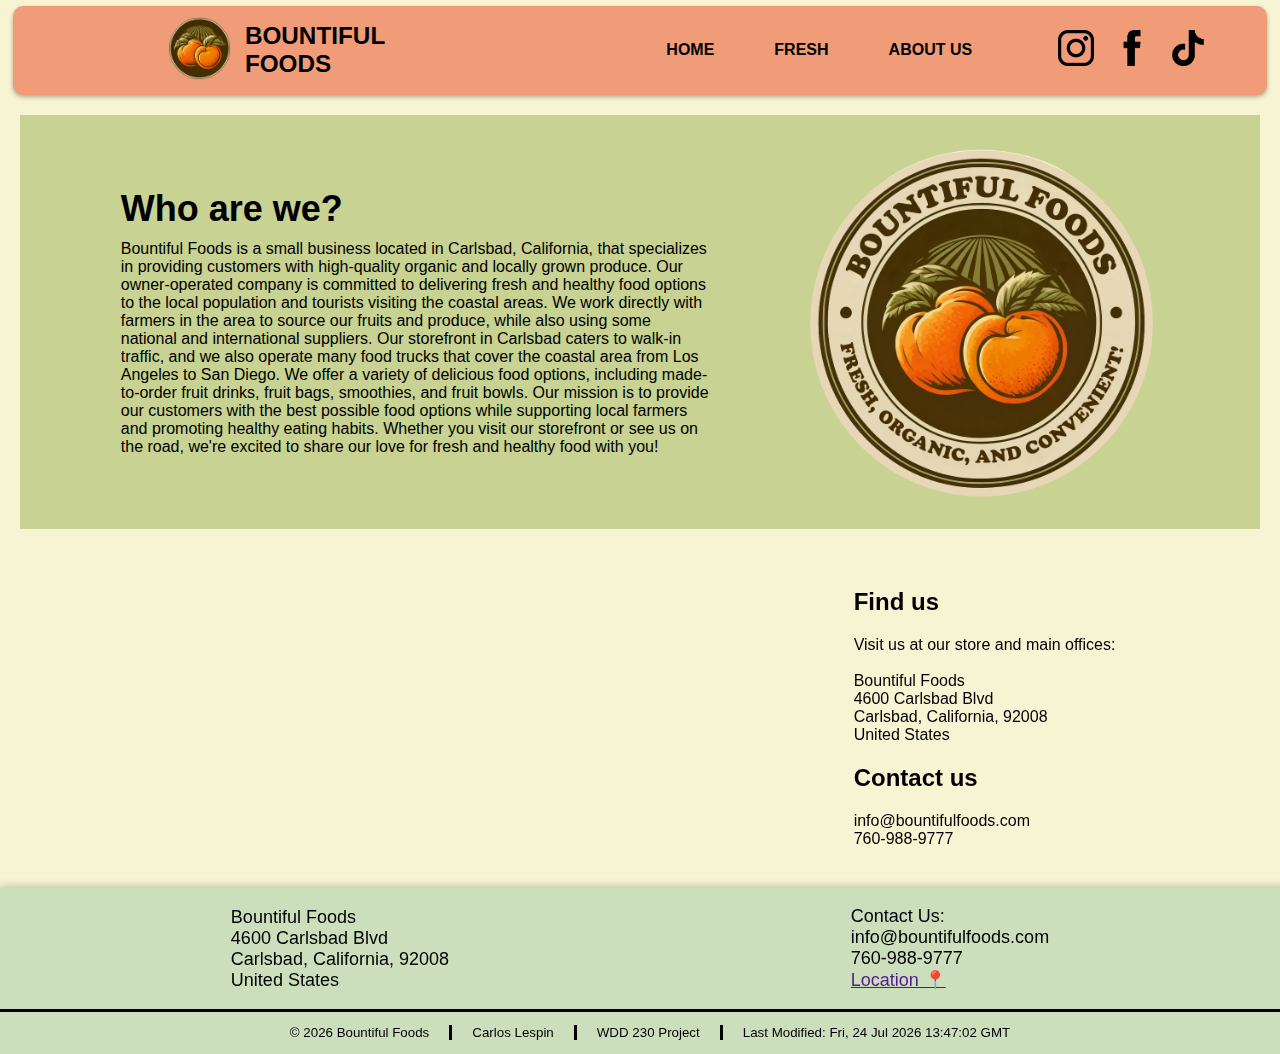
==== aboutus.html @ 59953696 "updated fresh page" ====
<!DOCTYPE html>
<html lang="en">


<head>
    <meta charset="UTF-8">
    <meta http-equiv="X-UA-Compatible" content="IE=edge">
    <meta name="viewport" content="width=device-width, initial-scale=1.0">
    <title>Bountiful Foods</title>
    <link rel="stylesheet" href="styles/style.css">
    <link rel="shortcut icon" href="images/logo-simple.png" type="image/x-icon">
</head>


<body>


<header>
    
    <div class="logo">
        <a href="index.html"><img id="logo" src="images/logo-simple.png" alt="Bountiful Foods Logo"></a>
        <a href="index.html"><h1>BOUNTIFUL <br>FOODS</h1>
    </div>
    

    <div id="social-media-hamburger">
        <a href="instagram.com"><img class="social-media-icon instagram" src="images/instagram.png" alt="Instagram Icon"></a>
        <a href="facebook.com"><img class="social-media-icon facebook"  src="images/facebook.png" alt="Facebook Icon"></a>
        <a href="tiktok.com"><img class="social-media-icon tiktok"  src="images/tiktok.png" alt="TikTok Icon"></a>
        
    </div>

    <nav> 
        <ul class="nav-menu">
            <li class="nav-item"><a class="nav-link" href="index.html">HOME</a></li>
            <li class="nav-item"><a class="nav-link" href="fresh.html">FRESH</a></li>
            <li class="nav-item"><a class="nav-link" href="aboutus.html">ABOUT US</a></li>
        </ul>

        <div class="hamburger">
            <span class="bar"></span>
            <span class="bar"></span>
            <span class="bar"></span>
        </div> 

        
    </nav>

    <div id="social-media-normal">
        <a href="instagram.com"><img class="social-media-icon instagram" src="images/instagram.png" alt="Instagram Icon">
        <a href="facebook.com"><img class="social-media-icon facebook"  src="images/facebook.png" alt="Facebook Icon"></a>
        <a href="tiktok.com"><img class="social-media-icon tiktok"  src="images/tiktok.png" alt="TikTok Icon"></a>
    </div>

</header>




<main class="about-us">

    <div class="hero">

        <div id="call-to-action">
            <h2 class="invisible">Try our new fruit smoothies.</h2>
            <span id="hero-title">Who are we?</span>
            Bountiful Foods is a small business located in Carlsbad, California, that specializes in providing customers with high-quality organic and locally grown produce. Our owner-operated company is committed to delivering fresh and healthy food options to the local population and tourists visiting the coastal areas. We work directly with farmers in the area to source our fruits and produce, while also using some national and international suppliers. Our storefront in Carlsbad caters to walk-in traffic, and we also operate many food trucks that cover the coastal area from Los Angeles to San Diego. We offer a variety of delicious food options, including made-to-order fruit drinks, fruit bags, smoothies, and fruit bowls. Our mission is to provide our customers with the best possible food options while supporting local farmers and promoting healthy eating habits. Whether you visit our storefront or see us on the road, we're excited to share our love for fresh and healthy food with you!


        </div>

        <img src="images/logo.png" alt="Fruit Smoothies">

        
    </div>

    <div class="location">

        <iframe src="https://www.google.com/maps/embed?pb=!1m18!1m12!1m3!1d6681.733695251661!2d-117.34403467969966!3d33.13886252227421!2m3!1f0!2f0!3f0!3m2!1i1024!2i768!4f13.1!3m3!1m2!1s0x80dc725c2e5b5577%3A0x76ee2a3e226e0e0!2s4600%20Carlsbad%20Blvd%2C%20Carlsbad%2C%20CA%2092008!5e0!3m2!1sen!2sus!4v1680125869366!5m2!1sen!2sus" width="400" height="300" style="border:0;" allowfullscreen="" loading="lazy" referrerpolicy="no-referrer-when-downgrade"></iframe>

        <div class="tile-text">
            <h2>Find us</h2>
            Visit us at our store and main offices: <br><br>

            Bountiful Foods<br>
            4600 Carlsbad Blvd<br>
            Carlsbad, California, 92008<br>
            United States

            <h2>Contact us</h2>
            info@bountifulfoods.com <br>
            760-988-9777



        </div>
        

    </div>


    
    

    


</main>

<footer>


    <div class="footer-top">

        <div id="address-container">
            <p id="address-text">Bountiful Foods<br>
            4600 Carlsbad Blvd <br>Carlsbad, California, 92008<br>United States</p>
        </div>

        <p id="contact-info">
            Contact Us:<br>info@bountifulfoods.com<br>760-988-9777<br><a id="location-link" href="">Location 📍</a> 
        </p>

    </div>

    <div class="footer-bottom">
            <p id="footer-copyright">Copyright belonging to Bountiful Foods</p>
            <p id="footer-author">Carlos Lespin</p>
            <p id="project-title">WDD 230 Project</p>
            <p id="last-modified">DATE</p>
    </div>

</footer>

<script src="scripts/weather.js"></script>
<script src="scripts/index.js"></script>
</body>

</html>
---- styles/style.css ----
html, body {
    height: 100%;
    width: 100%;
    background-color: rgb(246, 244, 210);
    padding: 0;
    margin: 0;
    padding-top: 3px;
    font-family: Arial, Helvetica, sans-serif;
}

button, a img {
    cursor: pointer;
}

.invisible {
    display: none;
}


header {
    width: 100%;
    background-color: rgb(241, 156, 121);
    display: flex;
    justify-content: space-evenly;
    align-items: center;
    width: 98%;
    margin-top: 10px;
    margin: auto;
    border-radius: 10px;
    box-shadow: 0 2px 4px rgba(0,0,0,0.3);
}


nav li {
    /*Needed to avoid nav elements having dots.*/
    list-style: none;
}


.logo {
    width: 45vmin;
    display: flex;
    justify-content: center;
    align-items: center;
}

#logo {
    height: 7vmin;
}

.logo h1 {
    padding-left: 1.5vmin;
    font-size: 2.7vmin;
}


nav{
    min-height: 60px;
    width: auto;
    display: flex;
    justify-content: space-between;
    align-items: center;
    padding: 0 24px;
}

.nav-menu {
    display: flex;
    justify-content: space-between;
    align-items: center;
    gap: 60px;
}

header a, header h1 {
    transition: 0.7s ease;
}

.hamburger {
    display: none;
    cursor: pointer;
}

.bar {
    display: block;
    width: 25px;
    height: 3px;
    margin: 5px auto;
    -webkit-transition: all 0.0s ease-in-out;
    transition: all 0.0s ease-in-out;
    background-color: black;
}

#social-media-normal, #social-media-hamburger {
    display: flex;
    justify-content: center;
    gap: 20px;
}

#social-media-hamburger {
    display: none;
}

.social-media-icon {
    width: 30px;
}


header a, header h1 {
    color: black;
    font-weight: bold;
}

header a:link, header h1:link {
    font-family: Arial, Helvetica, sans-serif;
    text-decoration: none;
    color: black;
}

header a:visited, header h1:visited {
    text-decoration: none;
    color: black
}

header a:hover, header h1:hover {
    color: white;
  }


.social-media-icon {
    width: 4vmin;
}

footer {
    margin-top: 20px;
    display: flex;
    flex-direction: column;
    background-color: rgb(203, 223, 189);
    padding-bottom: 0;
    font-size: 14pt;
    box-shadow: 10px 10px 10px 10px rgba(0,0,0,0.3);
}

.footer-top {
    font-size: large;
    display: flex;
    justify-content: space-around;
    padding-left: 30px;
    padding-right: 30px;
}

.footer-bottom {
    
    display: flex;
    justify-content: center;
    width: 100%;
    border-width: 1px;
    border-top: solid;
    margin: 0;
}

#address-container{
    display: flex;
    align-items: center;
    justify-content: center;
}


#footer-copyright, #footer-author, #project-title {
    font-size: 10pt;
    font-family: Arial, Helvetica, sans-serif;
    color: black;
    display: flex;
    border-right: solid;
    border-color: black;
    padding-left: 20px;
    padding-right: 20px;
}

#last-modified {
    font-size: 10pt;
    font-family: Arial, Helvetica, sans-serif;
    color: black;
    padding-left: 20px;
}


main {
    margin: auto;
    max-width: 1500px;  
}

main.home div.tile {
    margin: 8px;
    background-color: rgb(212, 224, 155);
    width: 100%;
}

main.home div.tile:hover {
    background-color: rgb(200, 210, 146);
}

.spotlights img {
    width: 100%;
}

.tile-text {
    display: flex;
    flex-direction: column;
    justify-content:center;
    padding: 20px;
    margin: 0px;
    gap: 0px;
}



main.home .hero {
    display: flex;
    margin: 20px;
    padding: 30px;
    align-items: center;
}

#hero-title {
    font-size: 4vmin;
    font-weight:900;
}

main.home .hero img {
    width: 55%;
    transition: transform 0.2s ease-in-out;
}


main.home .hero img:hover {
    transform: translateY(-2px); 
}


main.home #call-to-action {
    display: flex;
    flex-direction: column;
    width: 50%;
    justify-content: center;
    padding-left: 6%;
    padding-right: 8%;
    gap: 10px;
}

main.home button {
    color: white;
    font-weight: bold;
    font-size: large;
    background-color: rgb(164, 74, 63);
    padding: 20px;
    border-bottom-right-radius: 30px;
    border-top-left-radius: 30px;
    transition: 0.7s ease;
}

main.home button:hover {
    color: rgb(164, 74, 63);
    background-color: white;
}


main.home .spotlights {
    width: auto;
    display: flex;
}

#weather .tile-text {
    display: none;
}

.weather-info{
    padding: 40px;
    display: flex;
    flex-direction: column;
    gap: 10px;
    width: auto;
    align-items: center;
}

.weather-info img {
    width: 30%;
    padding-top: 10px;
}

.weather-info #temperature {
    font-size: 5vmin;
}

#forecast {
    display: flex;
    align-items: center;
    text-align: center;
}

#forecast .weather-info {
    width: 30px;
}

#forecast #temperature {
    font-size: 3vmin;
}

#forecast img {
    width: 25%;
}

main.home #schedule {
    background-color: rgb(218, 163, 163);
}




main.home #social {

    background-color: rgb(56, 119, 99);
    justify-content: space-between;
    align-items: center;

}

.hashtags {
  display: block;
  background: -webkit-linear-gradient(purple, #d553a1);
  -webkit-background-clip: text;
  -webkit-text-fill-color: transparent;
  text-align: right;
  font-size: 4vmin;
  padding-top: 20px;
}

#social #username{
    color: rgb(120, 55, 46);
  }


td {
    text-align: center;
}











/* ABOUT US */

main.about-us .hero {
    background-color: rgb(200, 210, 146);
    display: flex;
    margin: 20px;
    padding: 30px;
    align-items: center;
}

main.about-us .hero img {
    width: 30%;
    transition: transform 0.2s ease-in-out;
}


main.about-us .hero img:hover {
    transform: translateY(-2px); 
}


main.about-us #call-to-action {
    display: flex;
    flex-direction: column;
    width: 50%;
    justify-content: center;
    padding-left: 6%;
    padding-right: 8%;
    gap: 10px;
}

main.about-us button {
    color: white;
    font-weight: bold;
    font-size: large;
    background-color: rgb(164, 74, 63);
    padding: 20px;
    border-bottom-right-radius: 30px;
    border-top-left-radius: 30px;
    transition: 0.7s ease;
}

main.about-us button:hover {
    color: rgb(164, 74, 63);
    background-color: white;
}



main.about-us .location {
    display: flex;
    justify-content: space-around;
}


































































  @media(max-width:1024px){

    header {
        position: fixed;
        margin-left: 4px;
        margin-right: 4px;
        z-index: 10;
    }

    main {
        margin-top: 90px;
    }

    

    main.home .hero img {
        position:absolute;
        right: 30px;
        bottom: 35%;
        z-index: 1;
    }

    main.home #call-to-action {
        position: absolute;
        background-color: rgba(255, 255, 255, .9);
        padding: 20px;
        bottom: 45%;
        z-index: 2;
    }

    main.home .spotlights {
        margin-top: 320px;
    }

    main.home .hero img {
        position: absolute;
        right: 0px;
        width: 100%;
    }



    main.home #spotlights {
        display: grid;
        grid-template-columns: 50% 50%;
    }

    main.home #weather {
        grid-column-start: 1;
        grid-column-end: 1;
    }

    main.home #social {
        grid-row-start: 2;
        grid-row-end: 2;
        grid-column-start: 1;
        grid-column-end: 3;
    }
    
    .hashtags {
        font-size: 8vmin;
    }







    /* Hamburger Menu */

    .hamburger{
        display: block;
    }
    
    .hamburger.active .bar:nth-child(2){
        opacity: 0;
    }
    
    .hamburger.active .bar:nth-child(1){
        transform: translateY(8px) rotate(45deg);
    }
    
    .hamburger.active .bar:nth-child(3){
        transform: translateY(-8px) rotate(-45deg);
    }

    .nav-menu {
        position: fixed;
        left: -150%;
        top: 50px;
        gap: 0;
        flex-direction: column;
        background-color: rgb(241, 156, 121);
        width: 93.8%;
        margin-left: 4px;
        margin-right: 4px;
        text-align: center;
        transition: 0.0s;
    }

    .nav-item {
        margin: 16px 0;
    }

    .nav-menu.active{
        left: 0;
        border-bottom-left-radius: 10px;
        border-bottom-right-radius: 10px;
    }

    

    /* Hamburger Menu */


    #social-media-hamburger {
        display: flex;
    }

    #social-media-normal {
        display: none;
    }  

}



@media screen and (max-width: 667px) {



    main.home .hero img {
        position: absolute;
        right: 0px;
        width: 100%;
    }

    main.home #spotlights {
        background-color: aqua;
        margin-top: 300px;
        display: flex;
        flex-direction: column;
    }

    main.home #spotlights {
        background-color: aqua;
        margin-top: 300px;
        display: flex;
        flex-direction: column;
    }

    

    .hashtags {
        font-size: 9vmin;
    }

    






    .footer-top {
        display: flex;
        flex-direction: column;
        align-items: center;
    }

    #address-container {
        display: flex;
        flex-direction: column;
        padding: 2vmin;
    }

    #contact-info, #address-text {
        text-align: center;
    }

    .footer-bottom {
        display: flex;
        flex-direction: column;
        align-items: center;
    }

    #footer-copyright, #footer-author, #project-title, #last-modified {
        font-size: 2.5vmin;
        border-right: none;
    }


    

    
    
    

  }
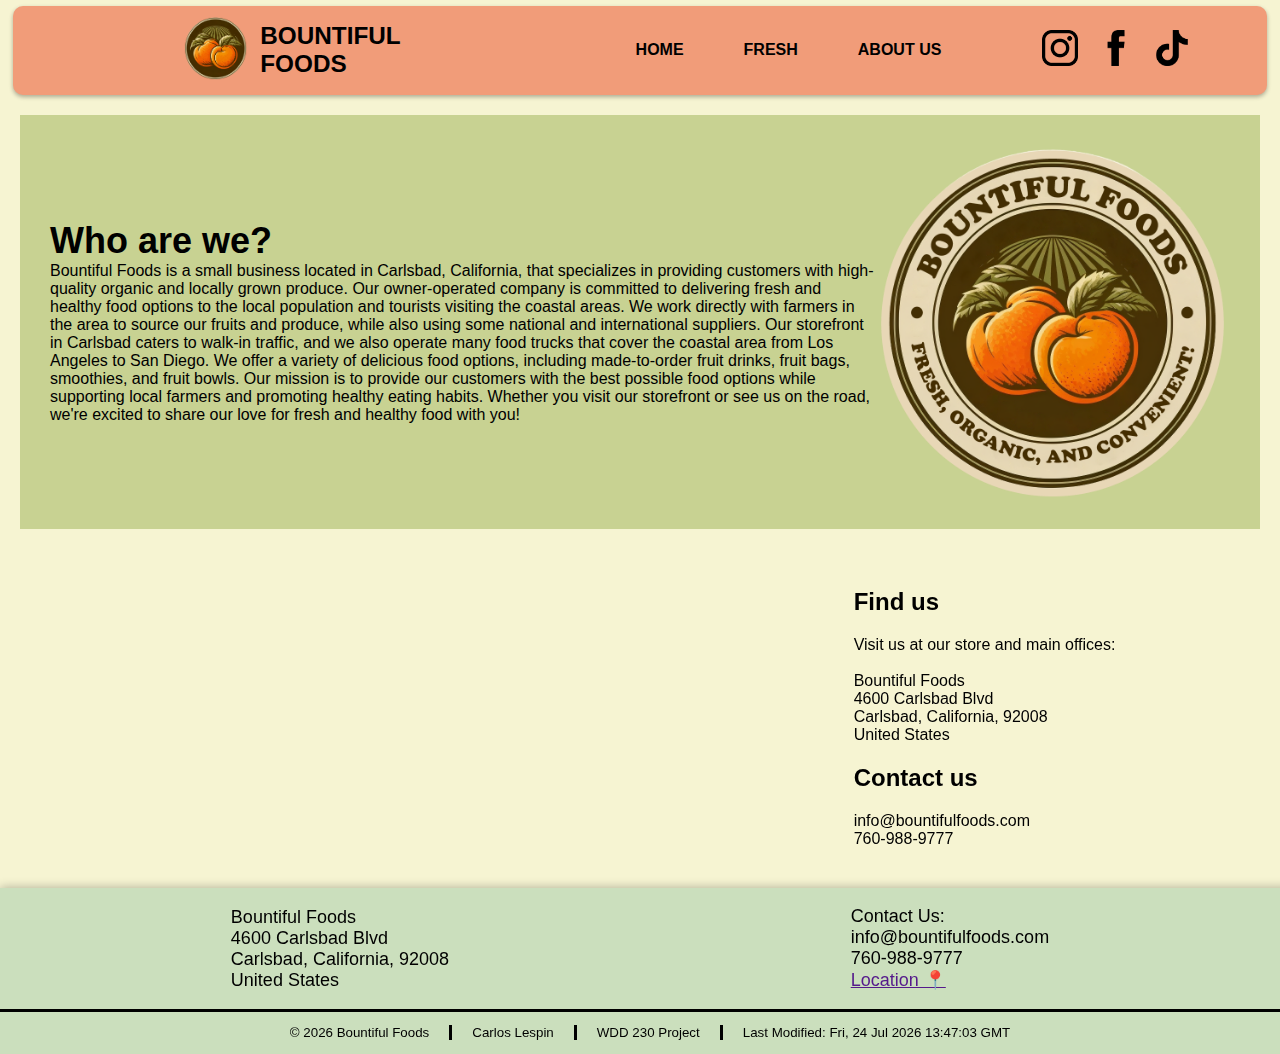
==== commit e770b63a: "polishing" ====
--- a/aboutus.html
+++ b/aboutus.html
@@ -6,7 +6,7 @@
     <meta charset="UTF-8">
     <meta http-equiv="X-UA-Compatible" content="IE=edge">
     <meta name="viewport" content="width=device-width, initial-scale=1.0">
-    <title>Bountiful Foods</title>
+    <title>About Us</title>
     <link rel="stylesheet" href="styles/style.css">
     <link rel="shortcut icon" href="images/logo-simple.png" type="image/x-icon">
 </head>
@@ -19,7 +19,7 @@
     
     <div class="logo">
         <a href="index.html"><img id="logo" src="images/logo-simple.png" alt="Bountiful Foods Logo"></a>
-        <a href="index.html"><h1>BOUNTIFUL <br>FOODS</h1>
+        <a href="index.html"><h1>BOUNTIFUL <br>FOODS</h1></a>
     </div>
     
 
@@ -59,11 +59,11 @@
 
 <main class="about-us">
 
-    <div class="hero">
+    <div class="hero" id="history-section" >
 
-        <div id="call-to-action">
+        <div id="history">
             <h2 class="invisible">Try our new fruit smoothies.</h2>
-            <span id="hero-title">Who are we?</span>
+            <span id="hero-title">Who are we?</span><br>
             Bountiful Foods is a small business located in Carlsbad, California, that specializes in providing customers with high-quality organic and locally grown produce. Our owner-operated company is committed to delivering fresh and healthy food options to the local population and tourists visiting the coastal areas. We work directly with farmers in the area to source our fruits and produce, while also using some national and international suppliers. Our storefront in Carlsbad caters to walk-in traffic, and we also operate many food trucks that cover the coastal area from Los Angeles to San Diego. We offer a variety of delicious food options, including made-to-order fruit drinks, fruit bags, smoothies, and fruit bowls. Our mission is to provide our customers with the best possible food options while supporting local farmers and promoting healthy eating habits. Whether you visit our storefront or see us on the road, we're excited to share our love for fresh and healthy food with you!
 
 
--- a/styles/style.css
+++ b/styles/style.css
@@ -8,6 +8,14 @@
     font-family: Arial, Helvetica, sans-serif;
 }
 
+textarea {
+    padding: 10px;
+    margin-top: 10px;
+    font-family: Arial, Helvetica, sans-serif;
+    width: 90%;
+    color: rgb(113, 113, 113);
+}
+
 button, a img {
     cursor: pointer;
 }
@@ -51,6 +59,11 @@
 .logo h1 {
     padding-left: 1.5vmin;
     font-size: 2.7vmin;
+}
+
+.title {
+    font-size: large;
+    font-weight: bold;
 }
 
 
@@ -263,6 +276,27 @@
 }
 
 
+
+
+.button {
+    color: white;
+    font-weight: bold;
+    font-size: large;
+    background-color: rgb(164, 74, 63);
+    padding: 300px;
+    border-bottom-right-radius: 30px;
+    border-top-left-radius: 30px;
+    transition: 0.7s ease;
+}
+
+.button:hover {
+    color: rgb(164, 74, 63);
+    background-color: white;
+}
+
+
+
+
 main.home .spotlights {
     width: auto;
     display: flex;
@@ -317,11 +351,13 @@
 
 main.home #social {
 
-    background-color: rgb(56, 119, 99);
+    background-color: rgb(139, 198, 179);
     justify-content: space-between;
     align-items: center;
 
 }
+
+
 
 .hashtags {
   display: block;
@@ -334,7 +370,7 @@
 }
 
 #social #username{
-    color: rgb(120, 55, 46);
+    color: rgb(160, 44, 120);
   }
 
 
@@ -342,7 +378,11 @@
     text-align: center;
 }
 
-
+#order-count {
+    align-items: center;
+    text-align: center;
+    background-color: rgb(194, 144, 144);
+}
 
 
 
@@ -412,10 +452,131 @@
 
 
 
-
-
-
-
+/* FRESH */
+
+main.fresh {
+    justify-content: center;
+}
+
+main.fresh #smoothie-prices {
+    margin: 10px;
+    width: 100%;
+    background-color: rgb(212, 224, 155);
+    display: flex;
+    flex-direction: column;
+    justify-content: center;
+    align-items: center;
+}
+
+#smoothie-prices p {
+    padding-left: 20px;
+    padding-right: 20px;
+    text-align: center;
+}
+
+main.fresh #smoothie-prices img {
+    width: 100%;
+}
+
+#smoothie-prices .tile-text {
+    background-color: white;
+    margin: 10px;
+    padding: 10px;
+    width: 70%;
+    justify-content: center;
+    align-items: center;
+}
+
+main.fresh #order-form {
+    padding: 20px;
+    margin: 20px;
+    width: 100%;
+    display: flex;
+    flex-direction: column;
+    justify-content: space-evenly;
+
+}
+
+#order-form form {
+    display: flex;
+    flex-direction: column;
+    justify-content: space-evenly;
+} 
+
+#order-content {
+    justify-content: space-between;
+}
+
+main.fresh input {
+    padding: 8px;
+    border-bottom-right-radius: 10px;
+    border-top-left-radius: 10px;
+
+}
+
+#customer-info input {
+    width: 30%;
+}
+
+#flavors, #smoothie-base, #ice-option, #order-submit, #additional-instructions {
+    margin-top: 20px ;
+}
+
+main.fresh select {
+    background-color: rgb(203, 223, 189);
+    padding: 8px;
+    width: 50%;
+    border-bottom-right-radius: 10px;
+    border-top-left-radius: 10px;
+}
+
+main.fresh #smoothies {
+    display: flex;
+}
+
+main.fresh #store {
+    margin: 20px;
+
+    display: flex;
+    align-items: center;
+}
+
+main.fresh .tile-text {
+    padding: 40px;
+}
+
+main.fresh #store img {
+    width: 50%;
+}
+
+
+
+#user-order {
+    background-color: rgb(212, 224, 155);
+    padding: 20px;
+    margin: 10px;
+    display: none;
+    justify-content: space-around;
+}
+
+#order-info {
+
+    
+    display: flex;
+    flex-direction: column;
+    gap: 10px;
+}
+
+main.fresh table {
+    background-color: rgb(200, 210, 146);
+    padding: 10px;
+}
+
+main.fresh table td {
+    border-style: solid;
+    padding: 9px;
+
+}
 
 
 
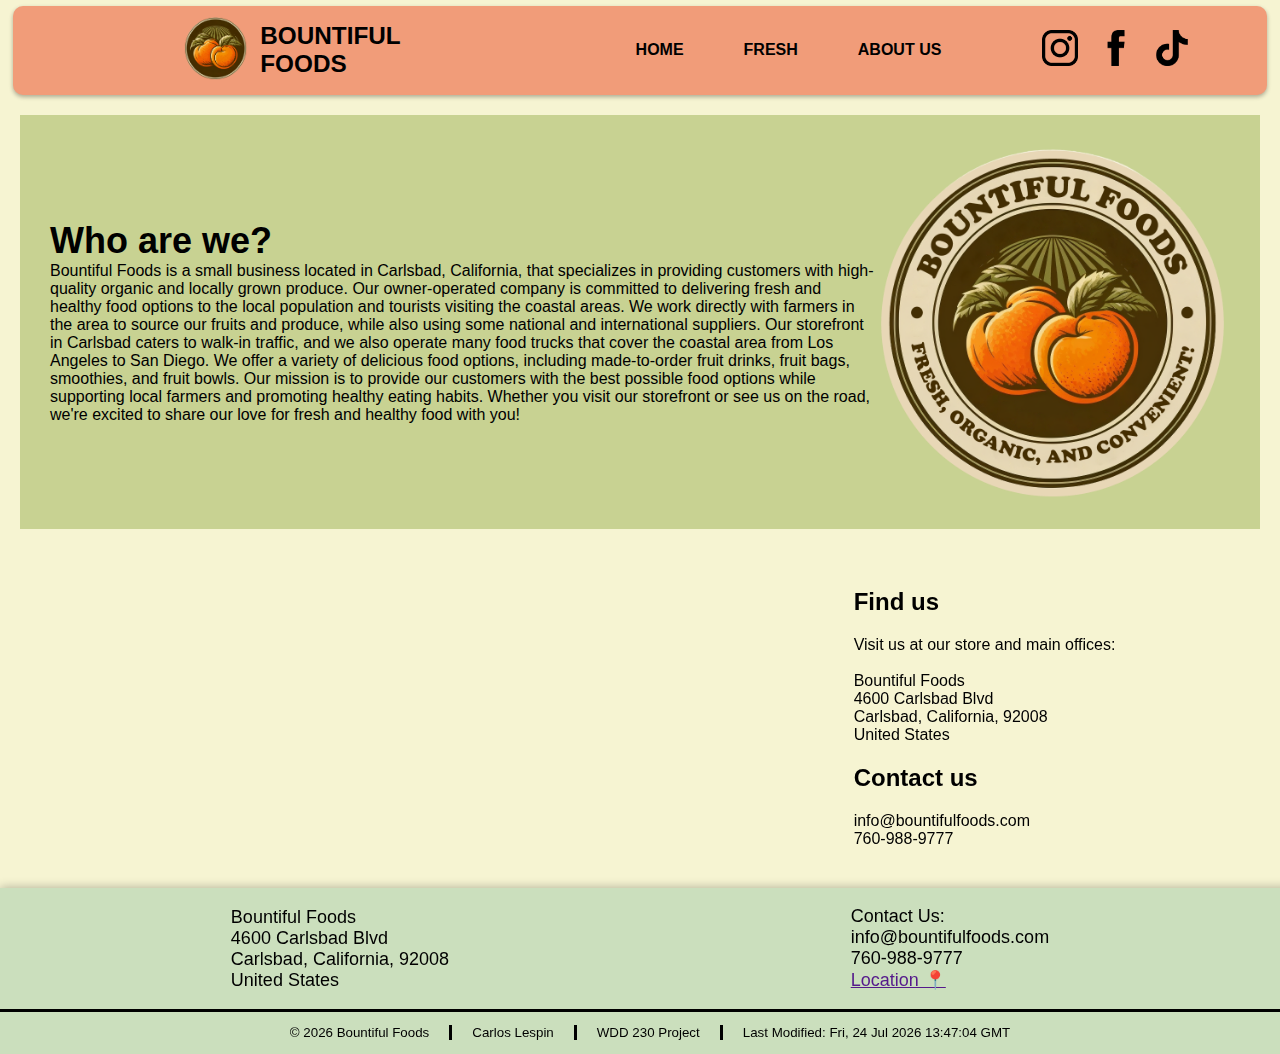
==== commit 44434e8b: "Update aboutus.html" ====
--- a/aboutus.html
+++ b/aboutus.html
@@ -47,7 +47,7 @@
     </nav>
 
     <div id="social-media-normal">
-        <a href="instagram.com"><img class="social-media-icon instagram" src="images/instagram.png" alt="Instagram Icon">
+        <a href="instagram.com"><img class="social-media-icon instagram" src="images/instagram.png" alt="Instagram Icon"></a>
         <a href="facebook.com"><img class="social-media-icon facebook"  src="images/facebook.png" alt="Facebook Icon"></a>
         <a href="tiktok.com"><img class="social-media-icon tiktok"  src="images/tiktok.png" alt="TikTok Icon"></a>
     </div>
